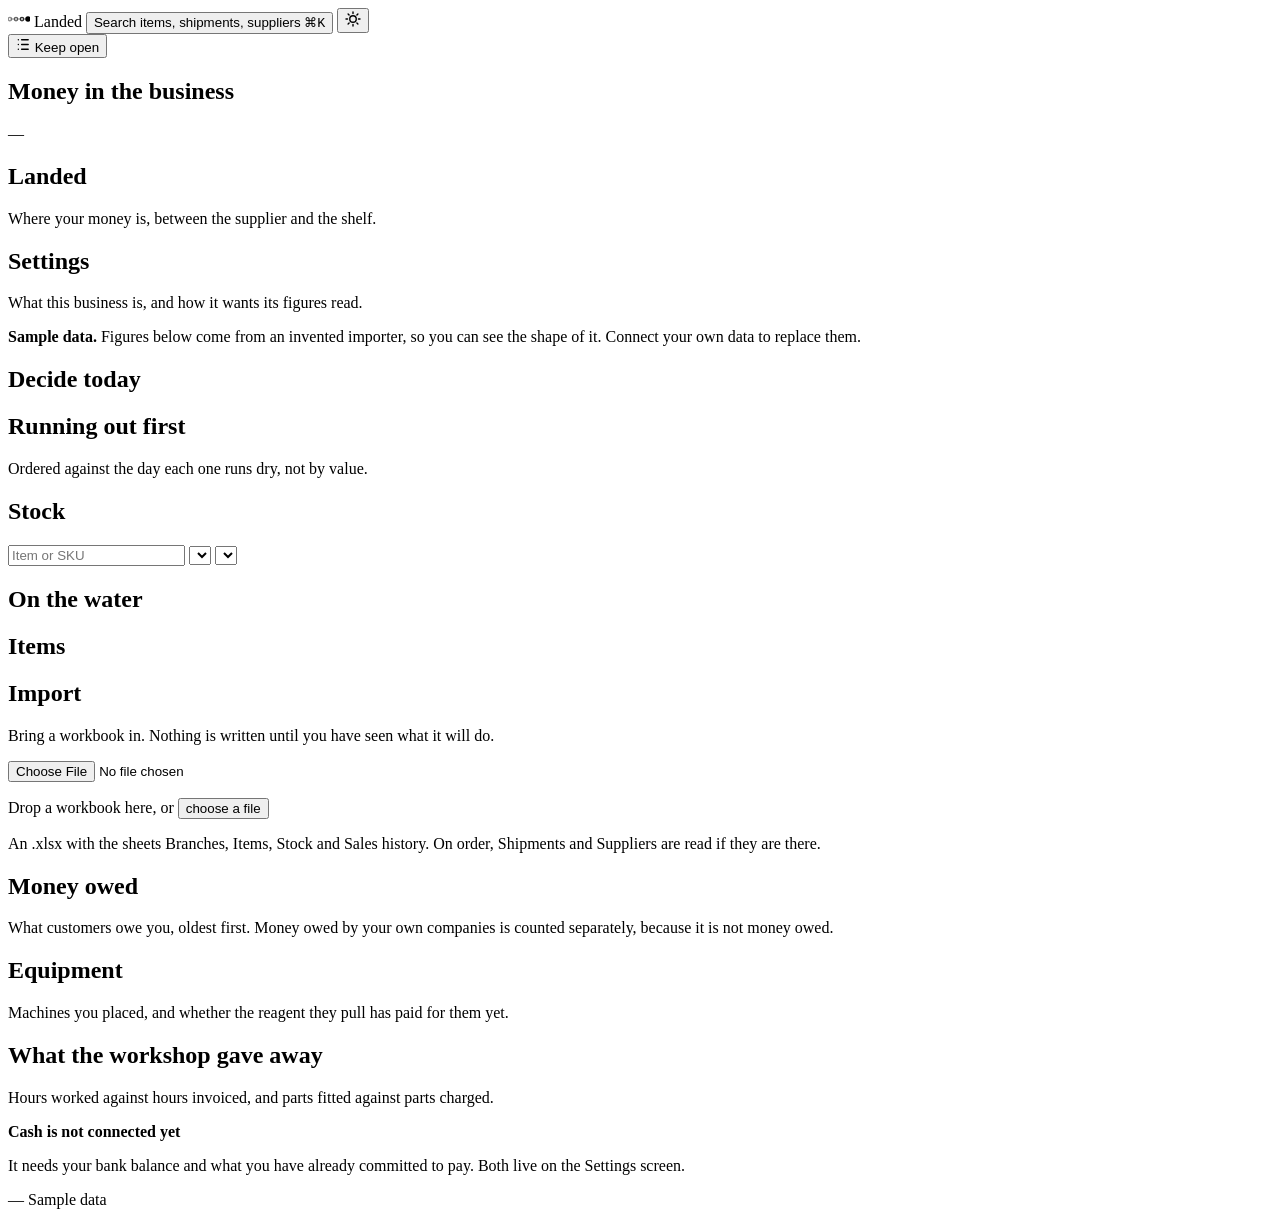
==== web/static/index.html @ 2c8952c1 "Home is the fourteen modules, each in one figure Home was three hand-written cards from before the p" ====
<!DOCTYPE html>
<html lang="en" data-theme="light">
<head>
<meta charset="utf-8">
<meta name="viewport" content="width=device-width, initial-scale=1, viewport-fit=cover">
<meta name="color-scheme" content="light dark">
<title>Landed</title>
<link rel="icon" href="/static/favicon.svg">
<link rel="preload" as="font" type="font/woff2" crossorigin
      href="/static/fonts/ibm-plex-sans-latin-400-normal.woff2">
<link rel="preload" as="font" type="font/woff2" crossorigin
      href="/static/fonts/ibm-plex-mono-latin-500-normal.woff2">
<link rel="stylesheet" href="/static/app.css">
<script>
  /* Before first paint, so a dark-mode user never sees a white flash. */
  try {
    const saved = localStorage.getItem('landed.theme');
    const dark = saved ? saved === 'dark'
      : matchMedia('(prefers-color-scheme: dark)').matches;
    document.documentElement.dataset.theme = dark ? 'dark' : 'light';
  } catch (e) { /* storage can throw; the default stands */ }
</script>
</head>
<body>

<!-- Shown before the app when the account has no organisation yet.
     Everything that writes needs one, and without this screen a new
     account could sign in, see an empty dashboard, upload a workbook
     and get a TypeError -- which is exactly what happened. -->
<div class="gate" id="setup" hidden>
  <div class="gate-grid">
    <div class="gate-card">
      <span class="wordmark gate-mark">
        <svg width="22" height="16" viewBox="0 0 22 16" aria-hidden="true">
          <line x1="2" y1="8" x2="20" y2="8" stroke="currentColor"
                stroke-width="1.25" opacity=".3"/>
          <circle cx="2" cy="8" r="1.75" fill="none" stroke="currentColor"
                  stroke-width="1.25" opacity=".45"/>
          <circle cx="8" cy="8" r="1.75" fill="none" stroke="currentColor"
                  stroke-width="1.25" opacity=".6"/>
          <circle cx="14" cy="8" r="1.75" fill="none" stroke="currentColor"
                  stroke-width="1.25" opacity=".8"/>
          <circle cx="20" cy="8" r="2.25" fill="currentColor"/>
        </svg>
        Landed
      </span>
      <h1>Name your business</h1>
      <p class="gate-sub">Your branches, items and stock all belong to it.
        You only do this once.</p>
      <form id="setup-form" novalidate>
        <label for="org-name">Business name</label>
        <input id="org-name" type="text" autocomplete="organization"
               placeholder="Meridian Diagnostics" required>
        <p class="gate-error" id="setup-error" role="alert" hidden></p>
        <button class="primary" type="submit" id="setup-go">Create it</button>
      </form>
    </div>
  </div>
</div>

<div class="app" id="app">

  <header class="topbar">
    <span class="wordmark">
      <!-- The journey in miniature: four stations, the last one reached.
           Same idea as the money line below. -->
      <svg width="22" height="16" viewBox="0 0 22 16" aria-hidden="true">
        <line x1="2" y1="8" x2="20" y2="8" stroke="currentColor"
              stroke-width="1.25" opacity=".3"/>
        <circle cx="2"  cy="8" r="1.75" fill="none" stroke="currentColor"
                stroke-width="1.25" opacity=".45"/>
        <circle cx="8"  cy="8" r="1.75" fill="none" stroke="currentColor"
                stroke-width="1.25" opacity=".6"/>
        <circle cx="14" cy="8" r="1.75" fill="none" stroke="currentColor"
                stroke-width="1.25" opacity=".8"/>
        <circle cx="20" cy="8" r="2.75" fill="currentColor"/>
      </svg>
      Landed
    </span>

    <button class="cmdk" id="open-palette" type="button">
      Search items, shipments, suppliers
      <kbd>⌘K</kbd>
    </button>

    <span class="grow"></span>

    <!-- The branch selector used to live here, in the chrome, where
         it looked like it narrowed the whole product and narrowed one
         screen. It is on the screens now, next to the figures it
         actually moves, and the ones it cannot move say so. -->

    <button class="iconbtn" id="theme" type="button" aria-label="Switch theme">
      <svg width="16" height="16" viewBox="0 0 16 16" fill="none"
           stroke="currentColor" stroke-width="1.4" aria-hidden="true">
        <circle cx="8" cy="8" r="3.25"/>
        <path d="M8 1v1.5M8 13.5V15M15 8h-1.5M2.5 8H1M12.9 3.1l-1 1M4.1 11.9l-1 1M12.9 12.9l-1-1M4.1 4.1l-1-1"
              stroke-linecap="round"/>
      </svg>
    </button>
  </header>

  <div class="body">

  <!-- Destinations live here, not in the top bar. Four of them fitted
       across the top; twelve do not, and this is going to be twelve.
       The top bar keeps what is global -- search, branch, theme --
       which is a different job from saying where you are. -->
  <nav class="rail" id="rail" aria-label="Sections">
    <div class="rail-group" id="rail-items"></div>
    <button class="rail-pin" id="rail-pin" type="button"
            aria-label="Keep the menu open">
      <svg width="15" height="15" viewBox="0 0 16 16" fill="none"
           stroke="currentColor" stroke-width="1.5" aria-hidden="true">
        <path d="M6 3h7M6 8h7M6 13h7" stroke-linecap="round"/>
        <path d="M2.5 3h.01M2.5 8h.01M2.5 13h.01" stroke-linecap="round"/>
      </svg>
      <span class="rail-label">Keep open</span>
    </button>
  </nav>

  <div class="stage">

  <!-- The hero. Where every rupee is, as one band, and the main filter. -->
  <section class="line" id="money-line" aria-label="Where the money is">
    <div class="line-head">
      <h1>Money in the business</h1>
      <span class="total num" id="total">—</span>
      <span class="asof" id="asof"></span>
    </div>
    <div class="band" id="band" role="group" aria-label="Filter by where the money is"></div>
    <div class="legend" id="legend"></div>
  </section>

  <main class="main" id="main">

    <section class="view" id="v-home">
      <div class="wrap">
        <div class="home-head">
          <h1 id="home-org">Landed</h1>
          <p id="home-sub">Where your money is, between the supplier and
            the shelf.</p>
        </div>
        <div class="home-grid" id="modules"></div>
      </div>
    </section>

    <section class="view" id="v-settings">
      <div class="wrap">
        <div class="section">
          <div class="section-head">
            <h2>Settings</h2>
            <p>What this business is, and how it wants its figures read.</p>
          </div>
          <div class="panel" id="settings"></div>
        </div>
      </div>
    </section>

    <section class="view on" id="v-today">
      <div class="banner" id="sample-banner">
        <b>Sample data.</b>
        <span>Figures below come from an invented importer, so you can see
          the shape of it. Connect your own data to replace them.</span>
      </div>
      <div class="wrap">
        <div class="section">
          <div class="section-head">
            <h2>Decide today</h2>
            <p id="today-sub"></p>
          </div>
          <div class="decks" id="decks"></div>
        </div>

        <div class="section">
          <div class="section-head">
            <h2>Running out first</h2>
            <p>Ordered against the day each one runs dry, not by value.</p>
          </div>
          <div class="panel" id="soon"></div>
        </div>
      </div>
    </section>

    <section class="view" id="v-stock">
      <div class="wrap">
        <div class="section">
          <div class="section-head">
            <h2>Stock</h2>
            <p id="stock-sub"></p>
          </div>

          <!-- Views first, then the narrowing. A named view is the
               question somebody actually has; the filters are for when
               none of them is quite it. -->
          <div class="views" id="views"></div>
          <div class="filters">
            <input type="search" id="q-stock" placeholder="Item or SKU"
                   autocomplete="off" spellcheck="false"
                   aria-label="Search items">
            <select id="f-state" aria-label="State"></select>
            <select id="f-class" aria-label="Demand pattern"></select>
            <span class="grow"></span>
            <span class="shown" id="shown"></span>
            <button class="btn" id="clear-filters" type="button" hidden>
              Clear</button>
          </div>
          <div class="panel" id="stock"></div>
        </div>
      </div>
    </section>

    <section class="view" id="v-shipments">
      <div class="wrap">
        <div class="section">
          <div class="section-head">
            <h2>On the water</h2>
            <p id="ship-sub"></p>
          </div>
          <div class="panel" id="shipments"></div>
        </div>
      </div>
    </section>

    <section class="view" id="v-items">
      <div class="wrap">
        <div class="section">
          <div class="section-head">
            <h2>Items</h2>
            <p id="items-sub"></p>
          </div>
          <div class="panel" id="items"></div>
        </div>
      </div>
    </section>

    <section class="view" id="v-import">
      <div class="wrap">
        <div class="section">
          <div class="section-head">
            <h2>Import</h2>
            <p>Bring a workbook in. Nothing is written until you have seen
               what it will do.</p>
          </div>

          <div class="drop" id="drop">
            <input type="file" id="file" accept=".xlsx"
                   aria-label="Choose a workbook">
            <p class="drop-main">Drop a workbook here, or
              <button class="linkish" id="browse" type="button">choose a
                file</button>
            </p>
            <p class="drop-sub">An .xlsx with the sheets Branches, Items,
              Stock and Sales history. On order, Shipments and Suppliers
              are read if they are there.</p>
          </div>

          <div class="panel" id="import-report" hidden></div>
          <div class="import-go" id="import-go" hidden>
            <button class="primary" id="commit" type="button">
              Write this to my organisation</button>
            <button class="btn" id="cancel-import" type="button">Cancel</button>
          </div>
        </div>
      </div>
    </section>

    <section class="view" id="v-owed">
      <div class="wrap">
        <div class="section">
          <div class="section-head">
            <h2>Money owed</h2>
            <p>What customers owe you, oldest first. Money owed by your
               own companies is counted separately, because it is not
               money owed.</p>
          </div>
          <div id="owed-figures" class="deck-row"></div>
          <div class="panel" id="owed"></div>
        </div>
      </div>
    </section>

    <section class="view" id="v-equipment">
      <div class="wrap">
        <div class="section">
          <div class="section-head">
            <h2>Equipment</h2>
            <p>Machines you placed, and whether the reagent they pull has
               paid for them yet.</p>
          </div>
          <div id="equip-figures" class="deck-row"></div>
          <div class="panel" id="machines"></div>
        </div>
        <div class="section">
          <div class="section-head">
            <h2>What the workshop gave away</h2>
            <p>Hours worked against hours invoiced, and parts fitted
               against parts charged.</p>
          </div>
          <div class="panel" id="workshop"></div>
        </div>
      </div>
    </section>

    <section class="view" id="v-cash">
      <div class="wrap">
        <div class="empty">
          <strong>Cash is not connected yet</strong>
          <p>It needs your bank balance and what you have already committed
             to pay. Both live on the Settings screen.</p>
        </div>
      </div>
    </section>

  </main>
  </div><!-- /stage -->

  <!-- Opens over the right of the stage when a line is clicked. The
       list stays where it is behind it: you act on a line without
       losing your place among the other thirty-five, which is the
       whole reason this is a panel and not another page. -->
  <aside class="detail" id="detail" hidden aria-label="Line detail">
    <header class="detail-head">
      <div>
        <h2 id="detail-title">—</h2>
        <p id="detail-sub"></p>
      </div>
      <button class="iconbtn" id="detail-close" type="button"
              aria-label="Close">
        <svg width="15" height="15" viewBox="0 0 16 16" fill="none"
             stroke="currentColor" stroke-width="1.5" aria-hidden="true">
          <path d="M4 4l8 8M12 4l-8 8" stroke-linecap="round"/>
        </svg>
      </button>
    </header>
    <div class="detail-body" id="detail-body"></div>
    <footer class="detail-actions" id="detail-actions"></footer>
  </aside>

  </div><!-- /body -->

  <!-- Inside the shell, not after it. Outside, with the shell owning
       the full viewport height, it sat below the fold permanently. -->
  <footer class="foot">
    <span id="foot-scope">—</span>
    <span class="mono" id="foot-asof"></span>
    <span class="grow"></span>
    <span id="foot-source">Sample data</span>
  </footer>
</div>

<div class="scrim" id="scrim" hidden>
  <div class="palette" role="dialog" aria-modal="true" aria-label="Search">
    <input id="q" type="text" placeholder="Search items, shipments, suppliers"
           autocomplete="off" spellcheck="false">
    <ul id="results" role="listbox"></ul>
  </div>
</div>

<!-- platform.js first: it only defines things, and app.js
     calls into it from boot(). -->
<script src="/static/grid.js"></script>
<script src="/static/records.js"></script>
<script src="/static/platform.js"></script>
<script src="/static/app.js"></script>
</body>
</html>
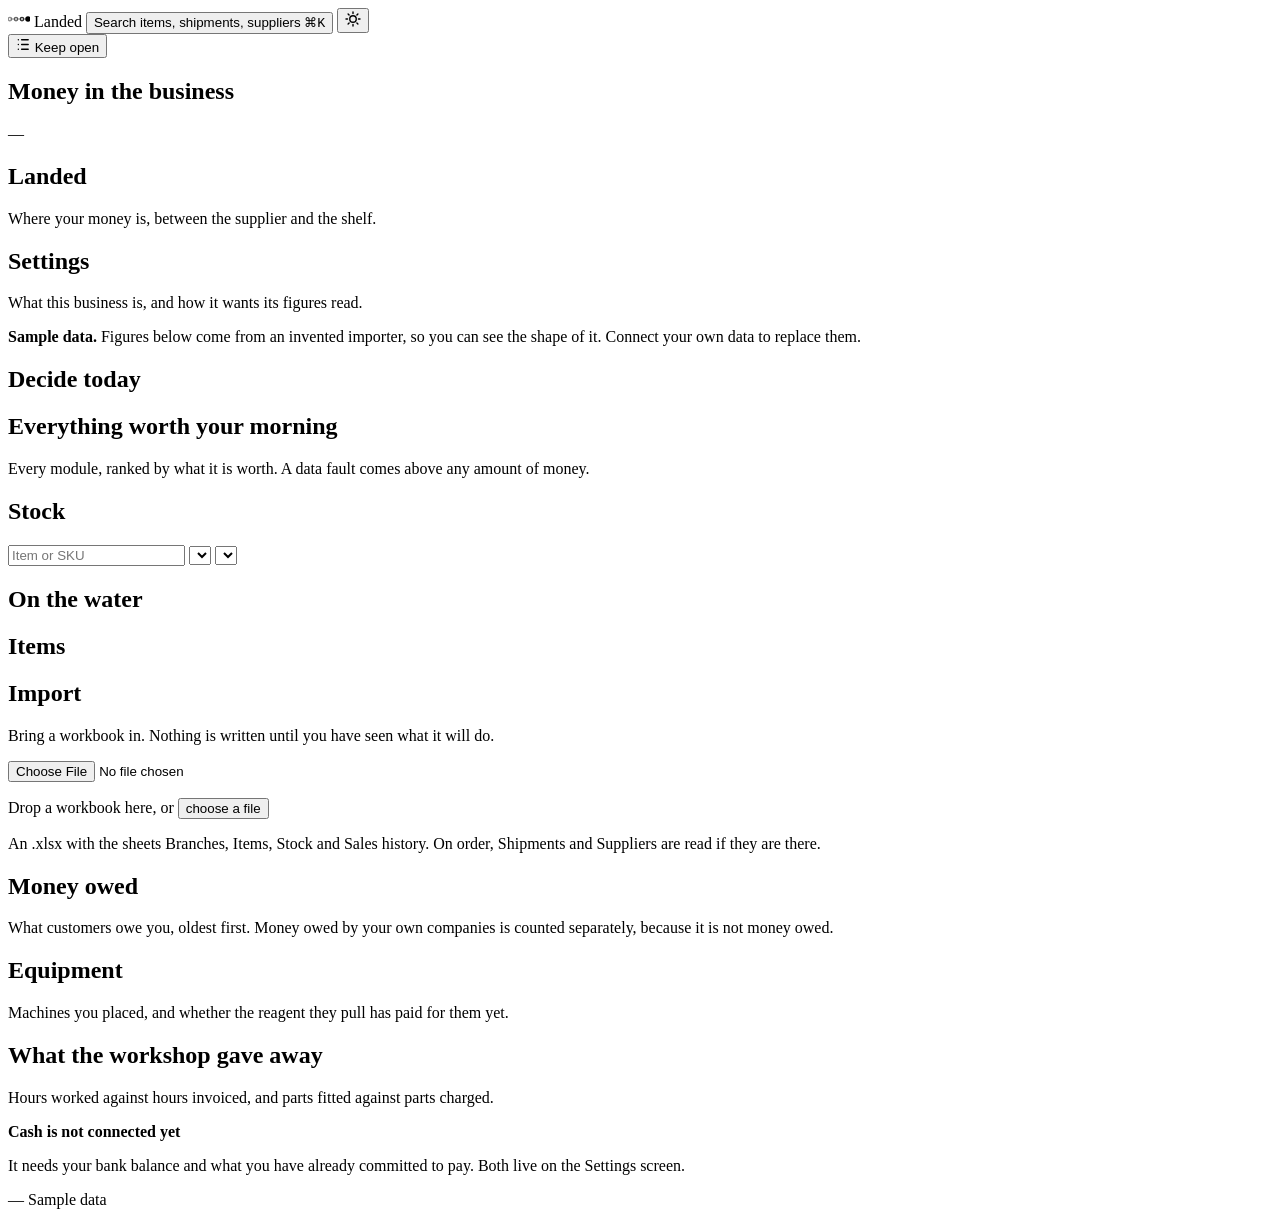
==== commit a414c3a2: "Today is every module ranked against every other, in one notation engine/report.py has ranked the wh" ====
--- a/web/static/index.html
+++ b/web/static/index.html
@@ -174,10 +174,11 @@
 
         <div class="section">
           <div class="section-head">
-            <h2>Running out first</h2>
-            <p>Ordered against the day each one runs dry, not by value.</p>
-          </div>
-          <div class="panel" id="soon"></div>
+            <h2>Everything worth your morning</h2>
+            <p>Every module, ranked by what it is worth. A data fault
+              comes above any amount of money.</p>
+          </div>
+          <div id="insights"></div>
         </div>
       </div>
     </section>
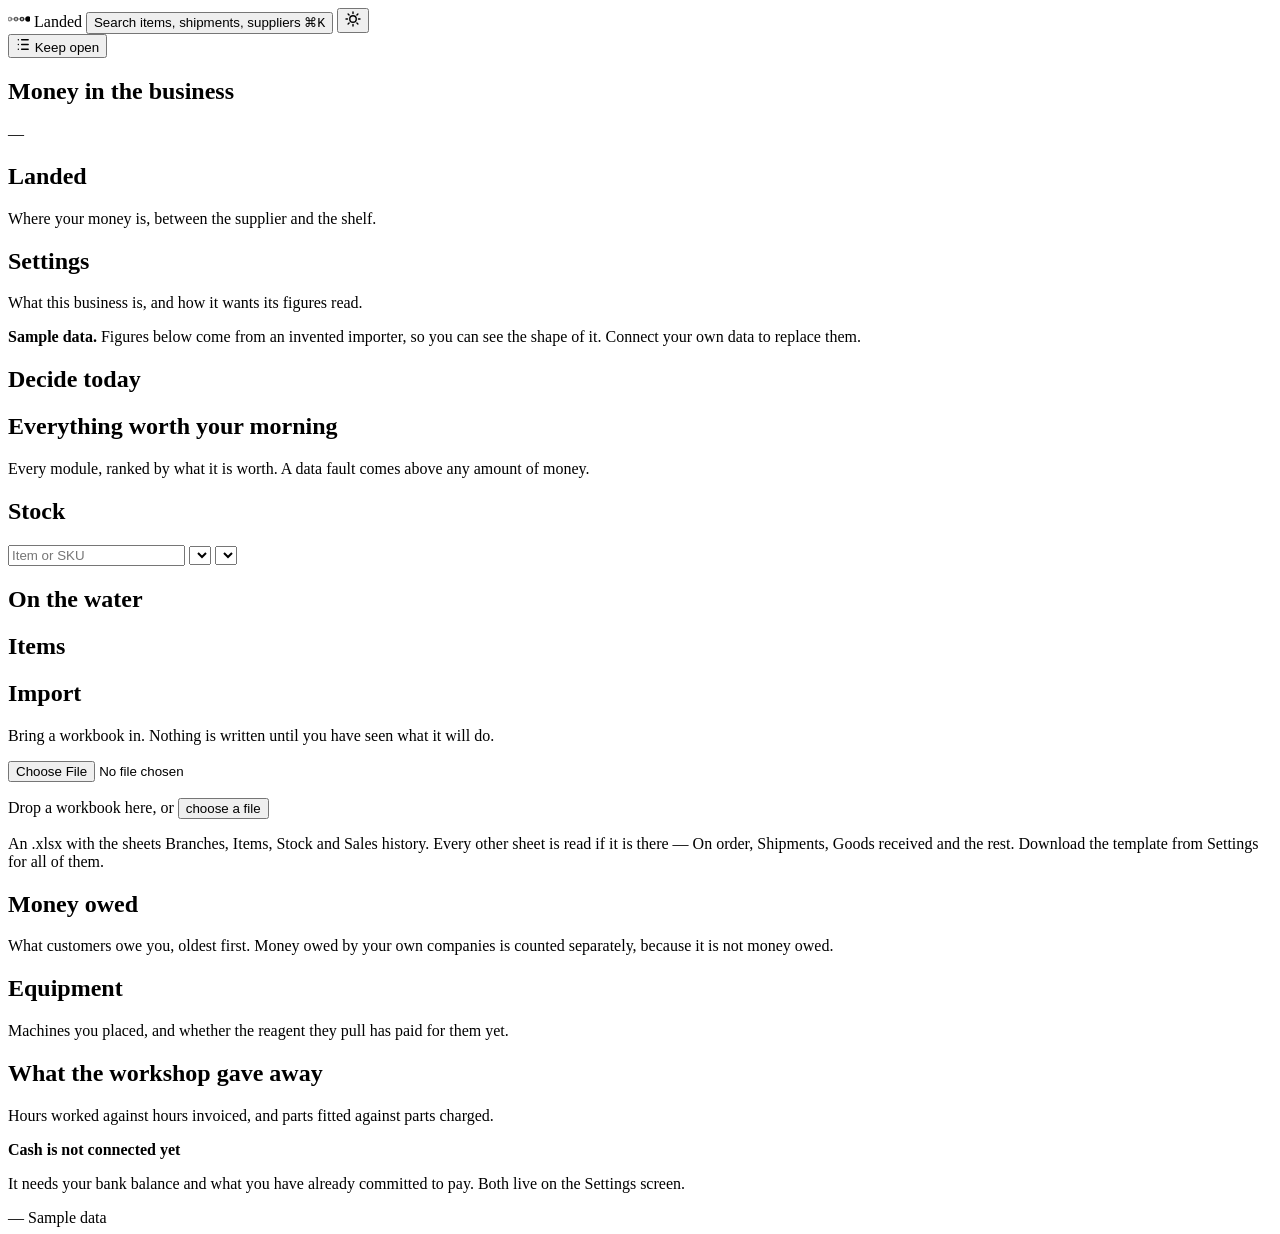
==== commit f345acad: "Four faults found by driving every screen, not by reading the code A pass over all nineteen screens " ====
--- a/web/static/index.html
+++ b/web/static/index.html
@@ -252,8 +252,10 @@
                 file</button>
             </p>
             <p class="drop-sub">An .xlsx with the sheets Branches, Items,
-              Stock and Sales history. On order, Shipments and Suppliers
-              are read if they are there.</p>
+              Stock and Sales history. Every other sheet is read if it is
+              there &mdash; On order, Shipments, Goods received and the
+              rest. Download the template from Settings for all of
+              them.</p>
           </div>
 
           <div class="panel" id="import-report" hidden></div>
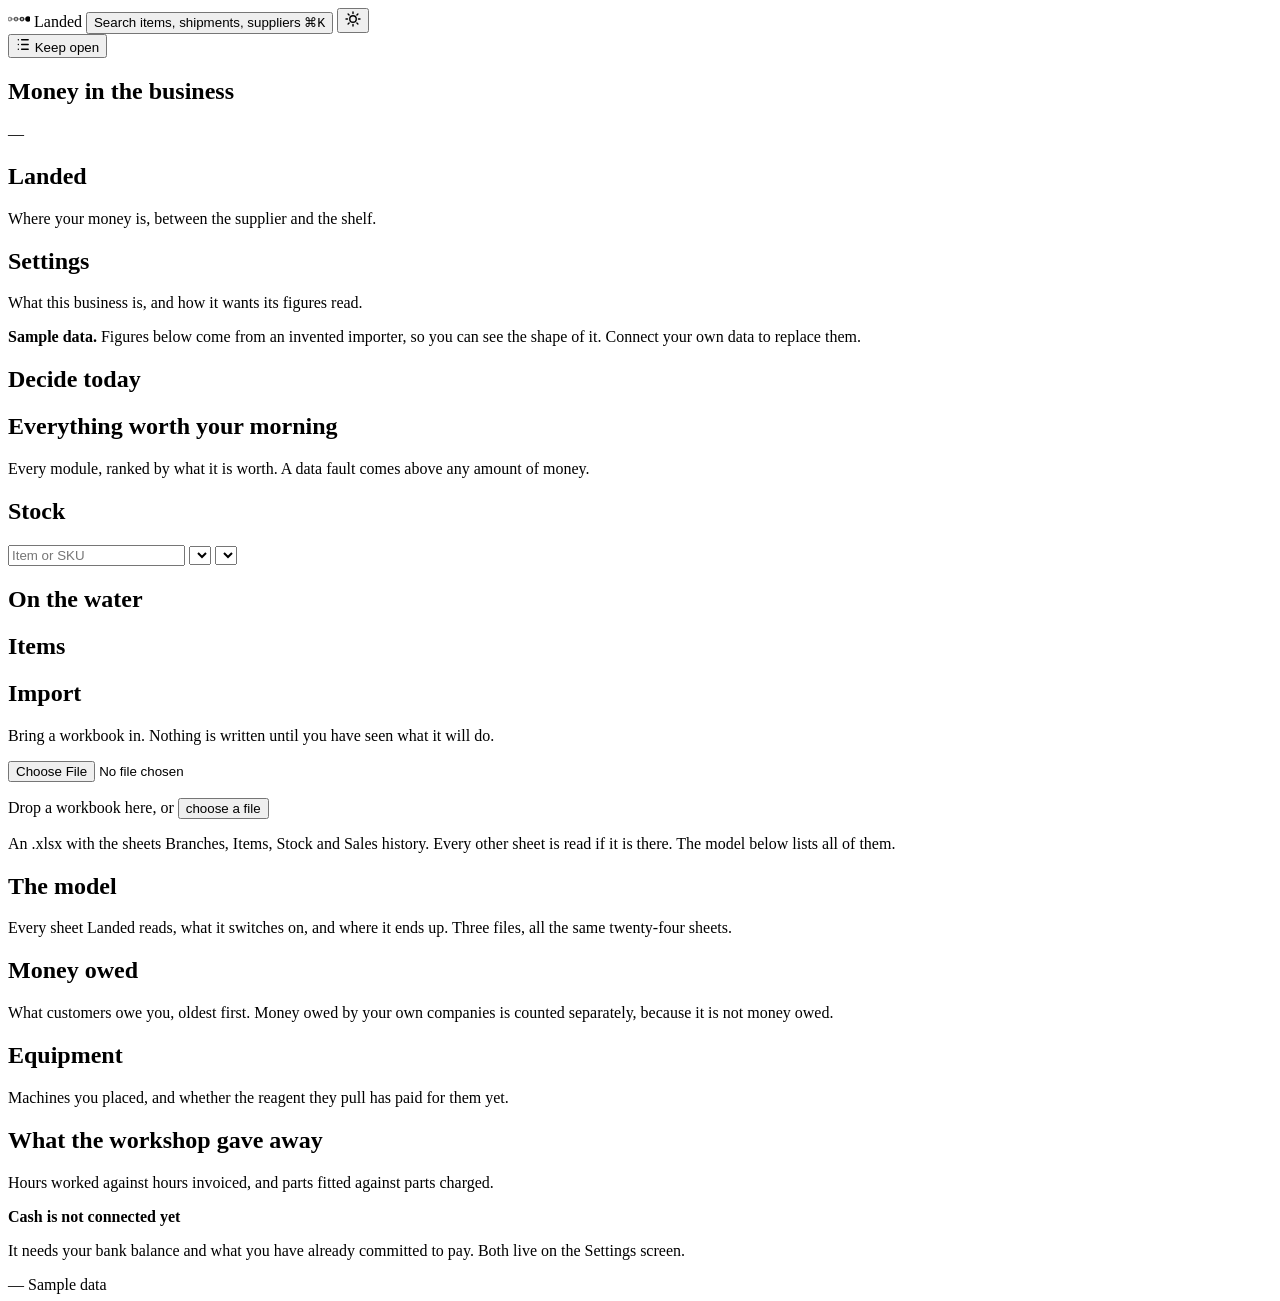
==== commit c70736a1: "The template the product offered was refused by its own importer /api/workbook.xlsx served a workboo" ====
--- a/web/static/index.html
+++ b/web/static/index.html
@@ -253,9 +253,7 @@
             </p>
             <p class="drop-sub">An .xlsx with the sheets Branches, Items,
               Stock and Sales history. Every other sheet is read if it is
-              there &mdash; On order, Shipments, Goods received and the
-              rest. Download the template from Settings for all of
-              them.</p>
+              there. The model below lists all of them.</p>
           </div>
 
           <div class="panel" id="import-report" hidden></div>
@@ -264,6 +262,17 @@
               Write this to my organisation</button>
             <button class="btn" id="cancel-import" type="button">Cancel</button>
           </div>
+        </div>
+
+        <div class="section">
+          <div class="section-head">
+            <h2>The model</h2>
+            <p>Every sheet Landed reads, what it switches on, and where
+               it ends up. Three files, all the same twenty-four
+               sheets.</p>
+          </div>
+          <div class="files" id="model-files"></div>
+          <div id="model-table"></div>
         </div>
       </div>
     </section>
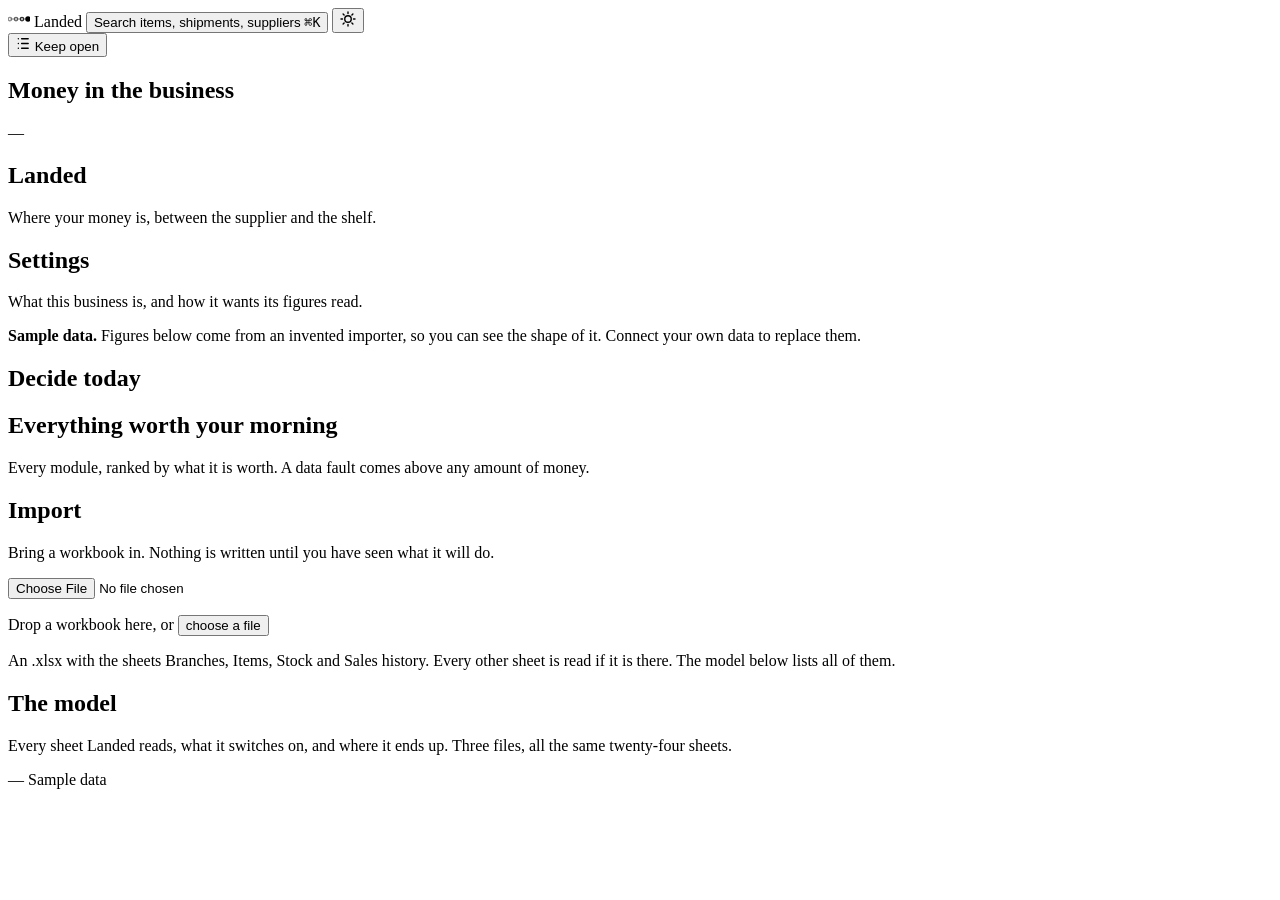
==== commit aec86377: "Open the screen the address asks for, and delete the screens it no longer can Six screens were super" ====
--- a/web/static/index.html
+++ b/web/static/index.html
@@ -90,6 +90,17 @@
          screen. It is on the screens now, next to the figures it
          actually moves, and the ones it cannot move say so. -->
 
+    <!-- Whose business this is, and what you may do in it. One person
+         is one business, so there is nothing to switch between and no
+         menu pretending otherwise -- but a figure on screen belongs to
+         somebody, and an importer with two companies on two logins
+         should never have to work out which one they are looking at.
+         Empty until it is known, so it never flashes a wrong name. -->
+    <span class="whose" id="whose" hidden>
+      <span class="whose-org" id="whose-org"></span>
+      <span class="whose-role" id="whose-role"></span>
+    </span>
+
     <button class="iconbtn" id="theme" type="button" aria-label="Switch theme">
       <svg width="16" height="16" viewBox="0 0 16 16" fill="none"
            stroke="currentColor" stroke-width="1.4" aria-hidden="true">
@@ -183,58 +194,6 @@
       </div>
     </section>
 
-    <section class="view" id="v-stock">
-      <div class="wrap">
-        <div class="section">
-          <div class="section-head">
-            <h2>Stock</h2>
-            <p id="stock-sub"></p>
-          </div>
-
-          <!-- Views first, then the narrowing. A named view is the
-               question somebody actually has; the filters are for when
-               none of them is quite it. -->
-          <div class="views" id="views"></div>
-          <div class="filters">
-            <input type="search" id="q-stock" placeholder="Item or SKU"
-                   autocomplete="off" spellcheck="false"
-                   aria-label="Search items">
-            <select id="f-state" aria-label="State"></select>
-            <select id="f-class" aria-label="Demand pattern"></select>
-            <span class="grow"></span>
-            <span class="shown" id="shown"></span>
-            <button class="btn" id="clear-filters" type="button" hidden>
-              Clear</button>
-          </div>
-          <div class="panel" id="stock"></div>
-        </div>
-      </div>
-    </section>
-
-    <section class="view" id="v-shipments">
-      <div class="wrap">
-        <div class="section">
-          <div class="section-head">
-            <h2>On the water</h2>
-            <p id="ship-sub"></p>
-          </div>
-          <div class="panel" id="shipments"></div>
-        </div>
-      </div>
-    </section>
-
-    <section class="view" id="v-items">
-      <div class="wrap">
-        <div class="section">
-          <div class="section-head">
-            <h2>Items</h2>
-            <p id="items-sub"></p>
-          </div>
-          <div class="panel" id="items"></div>
-        </div>
-      </div>
-    </section>
-
     <section class="view" id="v-import">
       <div class="wrap">
         <div class="section">
@@ -277,54 +236,7 @@
       </div>
     </section>
 
-    <section class="view" id="v-owed">
-      <div class="wrap">
-        <div class="section">
-          <div class="section-head">
-            <h2>Money owed</h2>
-            <p>What customers owe you, oldest first. Money owed by your
-               own companies is counted separately, because it is not
-               money owed.</p>
-          </div>
-          <div id="owed-figures" class="deck-row"></div>
-          <div class="panel" id="owed"></div>
-        </div>
-      </div>
-    </section>
-
-    <section class="view" id="v-equipment">
-      <div class="wrap">
-        <div class="section">
-          <div class="section-head">
-            <h2>Equipment</h2>
-            <p>Machines you placed, and whether the reagent they pull has
-               paid for them yet.</p>
-          </div>
-          <div id="equip-figures" class="deck-row"></div>
-          <div class="panel" id="machines"></div>
-        </div>
-        <div class="section">
-          <div class="section-head">
-            <h2>What the workshop gave away</h2>
-            <p>Hours worked against hours invoiced, and parts fitted
-               against parts charged.</p>
-          </div>
-          <div class="panel" id="workshop"></div>
-        </div>
-      </div>
-    </section>
-
-    <section class="view" id="v-cash">
-      <div class="wrap">
-        <div class="empty">
-          <strong>Cash is not connected yet</strong>
-          <p>It needs your bank balance and what you have already committed
-             to pay. Both live on the Settings screen.</p>
-        </div>
-      </div>
-    </section>
-
-  </main>
+    </main>
   </div><!-- /stage -->
 
   <!-- Opens over the right of the stage when a line is clicked. The
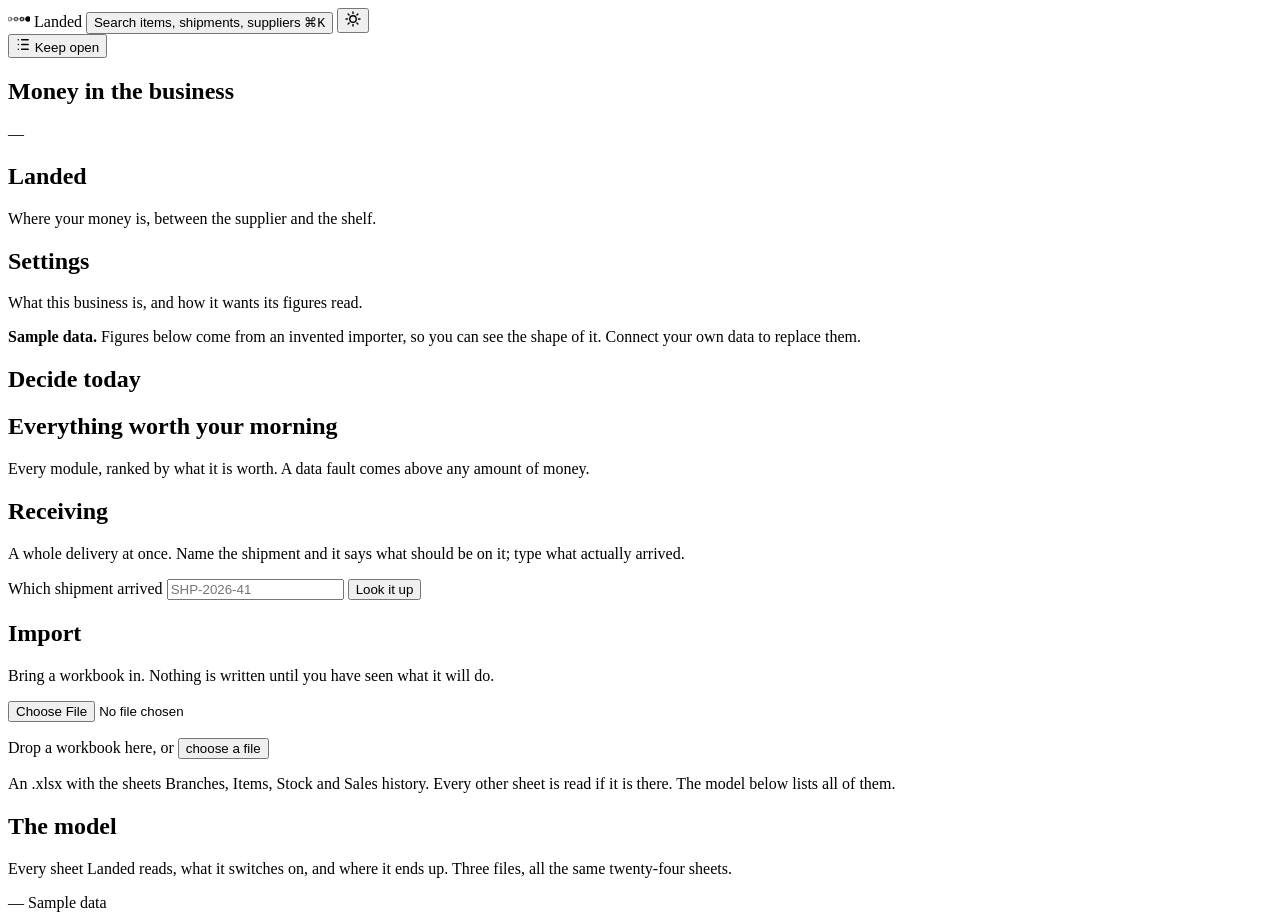
==== commit 39f5d7f7: "Receive a whole delivery, instead of one line eight times A container arrives with eight lines on it" ====
--- a/web/static/index.html
+++ b/web/static/index.html
@@ -194,6 +194,34 @@
       </div>
     </section>
 
+    <!-- Receiving a whole delivery.
+         A view of its own rather than a dialog: a container has
+         eight lines on it, and eight lines of six fields each is
+         not something to scroll inside a modal while holding a
+         packing list. -->
+    <section class="view" id="v-receiving">
+      <div class="wrap">
+        <div class="section">
+          <div class="section-head">
+            <h2>Receiving</h2>
+            <p>A whole delivery at once. Name the shipment and it
+               says what should be on it; type what actually
+               arrived.</p>
+          </div>
+
+          <div class="recv-pick">
+            <label for="recv-ref">Which shipment arrived</label>
+            <input id="recv-ref" type="text" autocomplete="off"
+                   placeholder="SHP-2026-41">
+            <button class="btn" id="recv-look" type="button">Look
+              it up</button>
+          </div>
+
+          <div id="recv-body"></div>
+        </div>
+      </div>
+    </section>
+
     <section class="view" id="v-import">
       <div class="wrap">
         <div class="section">
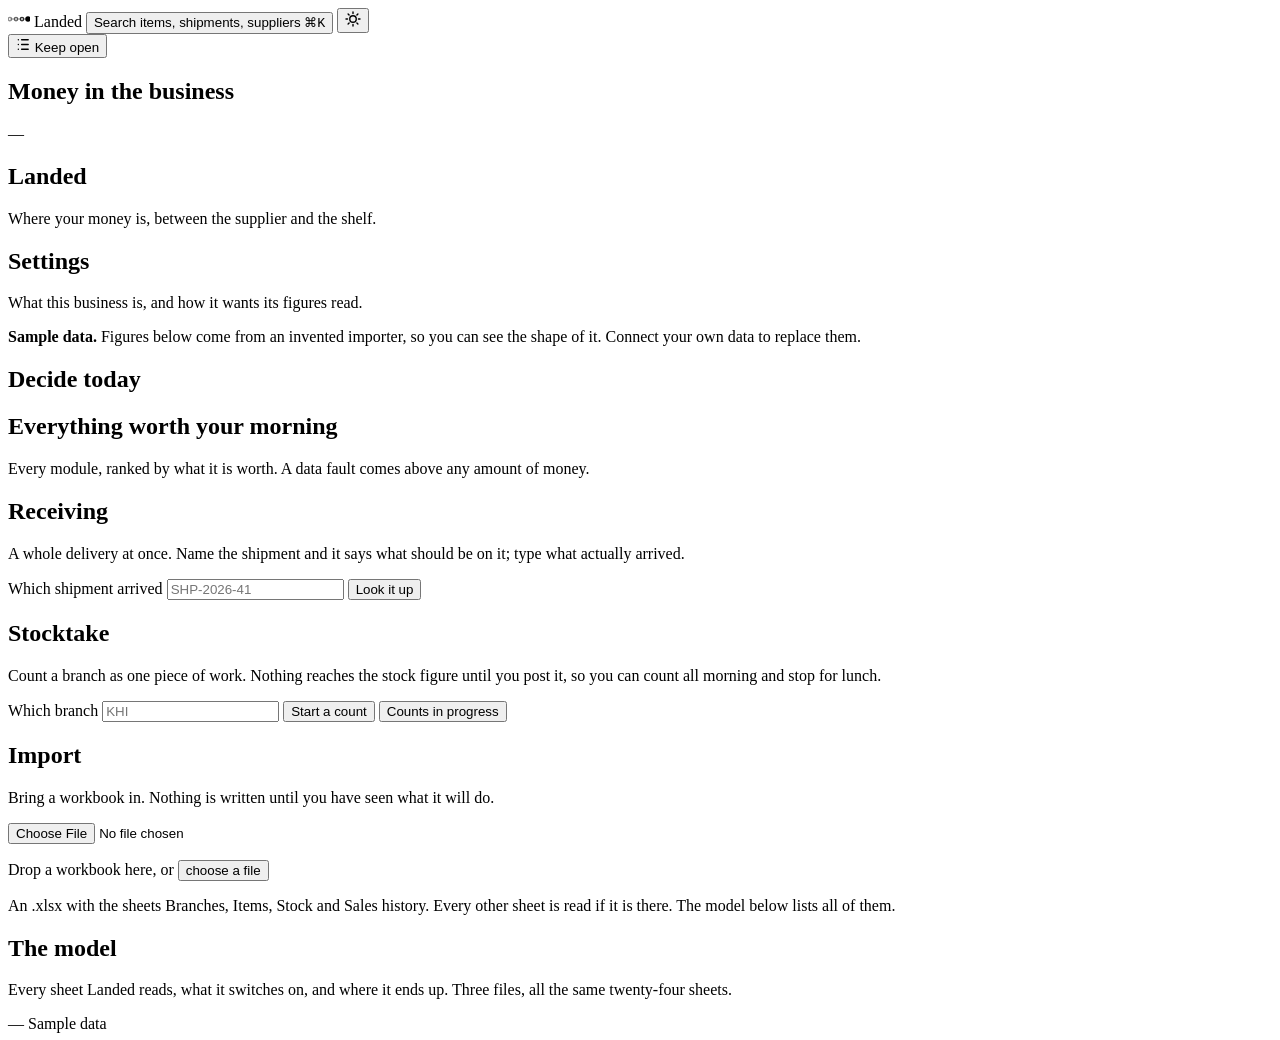
==== commit e4c7f209: "A stocktake is a morning's work, not a line at a time The per-line count adjustment was always there" ====
--- a/web/static/index.html
+++ b/web/static/index.html
@@ -222,6 +222,34 @@
       </div>
     </section>
 
+    <!-- Counting a branch. Like receiving, a view rather than a
+         dialog: a shelf has a hundred lines on it and the work
+         takes a morning, with the page open the whole time. -->
+    <section class="view" id="v-stocktake">
+      <div class="wrap">
+        <div class="section">
+          <div class="section-head">
+            <h2>Stocktake</h2>
+            <p>Count a branch as one piece of work. Nothing reaches
+               the stock figure until you post it, so you can count
+               all morning and stop for lunch.</p>
+          </div>
+
+          <div class="recv-pick">
+            <label for="st-branch">Which branch</label>
+            <input id="st-branch" type="text" autocomplete="off"
+                   placeholder="KHI">
+            <button class="btn" id="st-open" type="button">Start a
+              count</button>
+            <button class="btn" id="st-list" type="button">Counts in
+              progress</button>
+          </div>
+
+          <div id="st-body"></div>
+        </div>
+      </div>
+    </section>
+
     <section class="view" id="v-import">
       <div class="wrap">
         <div class="section">
